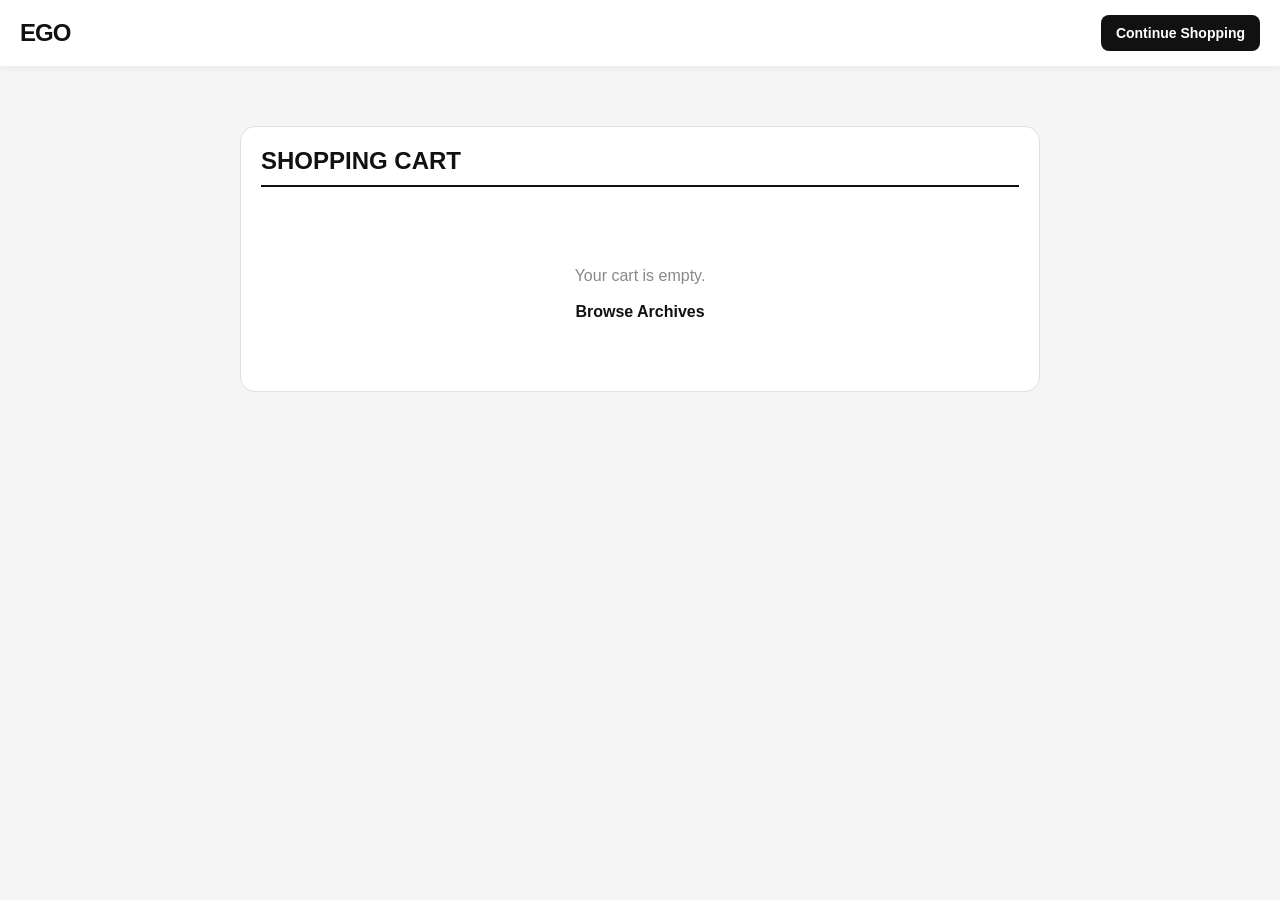
==== cart.html @ d0a66e2a "Create cart.html" ====
<!DOCTYPE html>
<html lang="en">
<head>
    <meta charset="UTF-8">
    <meta name="viewport" content="width=device-width, initial-scale=1.0, maximum-scale=1.0, user-scalable=no">
    <title>EGO | Your Shopping Cart</title>
    <link rel="stylesheet" href="style.css">
    <style>
        .cart-container { max-width: 800px; margin: 40px auto; padding: 20px; background: white; border-radius: 15px; border: 1px solid var(--border); }
        .cart-title { font-size: 24px; font-weight: 900; margin-bottom: 30px; border-bottom: 2px solid var(--text-dark); padding-bottom: 10px; }
        
        .cart-item { display: flex; align-items: center; gap: 20px; padding: 20px 0; border-bottom: 1px solid var(--border); }
        .cart-item img { width: 80px; height: 100px; object-fit: cover; border-radius: 8px; }
        .cart-item-info { flex-grow: 1; }
        .cart-item-title { font-weight: 700; font-size: 16px; margin-bottom: 5px; }
        .cart-item-price { color: var(--accent); font-weight: 800; }
        
        .remove-btn { background: none; border: none; color: #ff4d4d; font-size: 12px; cursor: pointer; text-decoration: underline; font-weight: 600; }
        
        .cart-summary { margin-top: 30px; text-align: right; }
        .total-label { font-size: 14px; color: #666; }
        .total-price { font-size: 28px; font-weight: 900; margin-bottom: 20px; }
        
        .checkout-btn { display: block; width: 100%; padding: 20px; background: var(--text-dark); color: white; text-align: center; font-weight: 700; text-transform: uppercase; border-radius: 8px; transition: 0.3s; }
        .checkout-btn:hover { background: var(--accent); }
        
        .empty-msg { text-align: center; padding: 50px; color: #888; }
    </style>
</head>
<body>

    <header>
        <a href="index.html" class="logo">EGO</a>
        <div class="user-actions">
            <a href="index.html" class="cart-btn">Continue Shopping</a>
        </div>
    </header>

    <main class="container">
        <div class="cart-container">
            <h1 class="cart-title">SHOPPING CART</h1>
            
            <div id="cartList">
                </div>

            <div id="cartSummary" class="cart-summary" style="display: none;">
                <div class="total-label">Subtotal Estimate:</div>
                <div class="total-price" id="totalDisplay">$0.00</div>
                <a href="https://members.ogads.com/" class="checkout-btn">Proceed to Secure Checkout</a>
            </div>
            
            <div id="emptyCart" class="empty-msg">
                Your cart is empty. <br><br>
                <a href="index.html" style="color: var(--text-dark); font-weight: bold;">Browse Archives</a>
            </div>
        </div>
    </main>

    <script>
        async function loadCart() {
            const cartIds = JSON.parse(localStorage.getItem('ego_cart')) || [];
            const cartList = document.getElementById('cartList');
            const summary = document.getElementById('cartSummary');
            const empty = document.getElementById('emptyCart');
            const totalDisplay = document.getElementById('totalDisplay');

            if (cartIds.length === 0) {
                empty.style.display = 'block';
                summary.style.display = 'none';
                return;
            }

            empty.style.display = 'none';
            summary.style.display = 'block';

            // جلب البيانات لمطابقة الـ IDs بالأسماء والأسعار
            const response = await fetch('products.json');
            const allProducts = await response.json();

            let total = 0;
            cartList.innerHTML = '';

            cartIds.forEach((id, index) => {
                const product = allProducts.find(p => p.id === id);
                if (product) {
                    // تحويل السعر من نص إلى رقم للحساب (مثلاً $45.00 تصبح 45)
                    const priceNum = parseFloat(product.price.replace('$', ''));
                    total += priceNum;

                    cartList.innerHTML += `
                        <div class="cart-item">
                            <img src="${product.image}" alt="${product.name}">
                            <div class="cart-item-info">
                                <div class="cart-item-title">${product.name}</div>
                                <div class="cart-item-price">${product.price}</div>
                            </div>
                            <button class="remove-btn" onclick="removeItem(${index})">Remove</button>
                        </div>
                    `;
                }
            });

            totalDisplay.innerText = `$${total.toFixed(2)}`;
        }

        function removeItem(index) {
            let cart = JSON.parse(localStorage.getItem('ego_cart')) || [];
            cart.splice(index, 1); // حذف المنتج حسب مكانه في القائمة
            localStorage.setItem('ego_cart', JSON.stringify(cart));
            loadCart(); // إعادة تحميل السلة
        }

        loadCart();
    </script>
</body>
</html>
---- style.css ----
/* =========================================
   EGO CORE STYLES - E-COMMERCE ARCHITECTURE
   ========================================= */
:root {
    --bg-main: #f5f5f5; /* لون خلفية مريح للعين مثل المتاجر الكبرى */
    --text-dark: #111;
    --accent: #ff003c;
    --white: #ffffff;
    --border: #e0e0e0;
}

* { margin: 0; padding: 0; box-sizing: border-box; font-family: -apple-system, BlinkMacSystemFont, 'Segoe UI', Roboto, Helvetica, Arial, sans-serif; }
body { background-color: var(--bg-main); color: var(--text-dark); -webkit-font-smoothing: antialiased; }
a { text-decoration: none; color: inherit; }

/* Header & Navigation */
header { display: flex; align-items: center; justify-content: space-between; padding: 15px 20px; background: var(--white); box-shadow: 0 2px 10px rgba(0,0,0,0.05); position: sticky; top: 0; z-index: 100; }
.logo { font-weight: 900; font-size: 24px; letter-spacing: -1px; text-transform: uppercase; color: var(--text-dark); }

/* Smart Search Bar */
.search-container { flex-grow: 1; margin: 0 20px; max-width: 600px; position: relative; }
.search-container input { width: 100%; padding: 12px 20px; background: #f0f0f0; border: 1px solid transparent; border-radius: 8px; font-size: 15px; outline: none; transition: 0.3s; }
.search-container input:focus { background: var(--white); border-color: var(--text-dark); box-shadow: 0 0 0 2px rgba(0,0,0,0.1); }

/* User Actions (Cart) */
.user-actions { display: flex; align-items: center; gap: 15px; }
.cart-btn { background: var(--text-dark); color: var(--white); padding: 10px 15px; border-radius: 8px; font-weight: 600; font-size: 14px; display: flex; align-items: center; gap: 5px; }
.cart-badge { background: var(--accent); color: var(--white); font-size: 11px; padding: 2px 6px; border-radius: 10px; font-weight: bold; }

/* Product Grid System */
.container { max-width: 1200px; margin: 0 auto; padding: 20px; }
.grid { display: grid; grid-template-columns: repeat(auto-fill, minmax(200px, 1fr)); gap: 15px; margin-top: 20px; }

.product-card { background: var(--white); border-radius: 12px; overflow: hidden; transition: transform 0.2s, box-shadow 0.2s; cursor: pointer; border: 1px solid var(--border); }
.product-card:hover { transform: translateY(-3px); box-shadow: 0 8px 20px rgba(0,0,0,0.08); }
.img-wrap { width: 100%; aspect-ratio: 1/1; background: #eee; overflow: hidden; }
.img-wrap img { width: 100%; height: 100%; object-fit: cover; }
.card-info { padding: 15px; }
.p-title { font-size: 13px; color: #555; line-height: 1.4; height: 36px; overflow: hidden; display: -webkit-box; -webkit-line-clamp: 2; -webkit-box-orient: vertical; margin-bottom: 8px; }
.p-price { font-size: 18px; font-weight: 800; color: var(--text-dark); }
.p-sales { font-size: 11px; color: #888; margin-top: 5px; }

/* Mobile Optimization */
@media (max-width: 768px) {
    header { flex-wrap: wrap; padding: 10px 15px; gap: 10px; }
    .search-container { order: 3; margin: 0; width: 100%; max-width: 100%; }
    .grid { grid-template-columns: repeat(2, 1fr); gap: 10px; padding: 10px; margin-top: 10px;}
    .img-wrap { aspect-ratio: 3/4; }
}
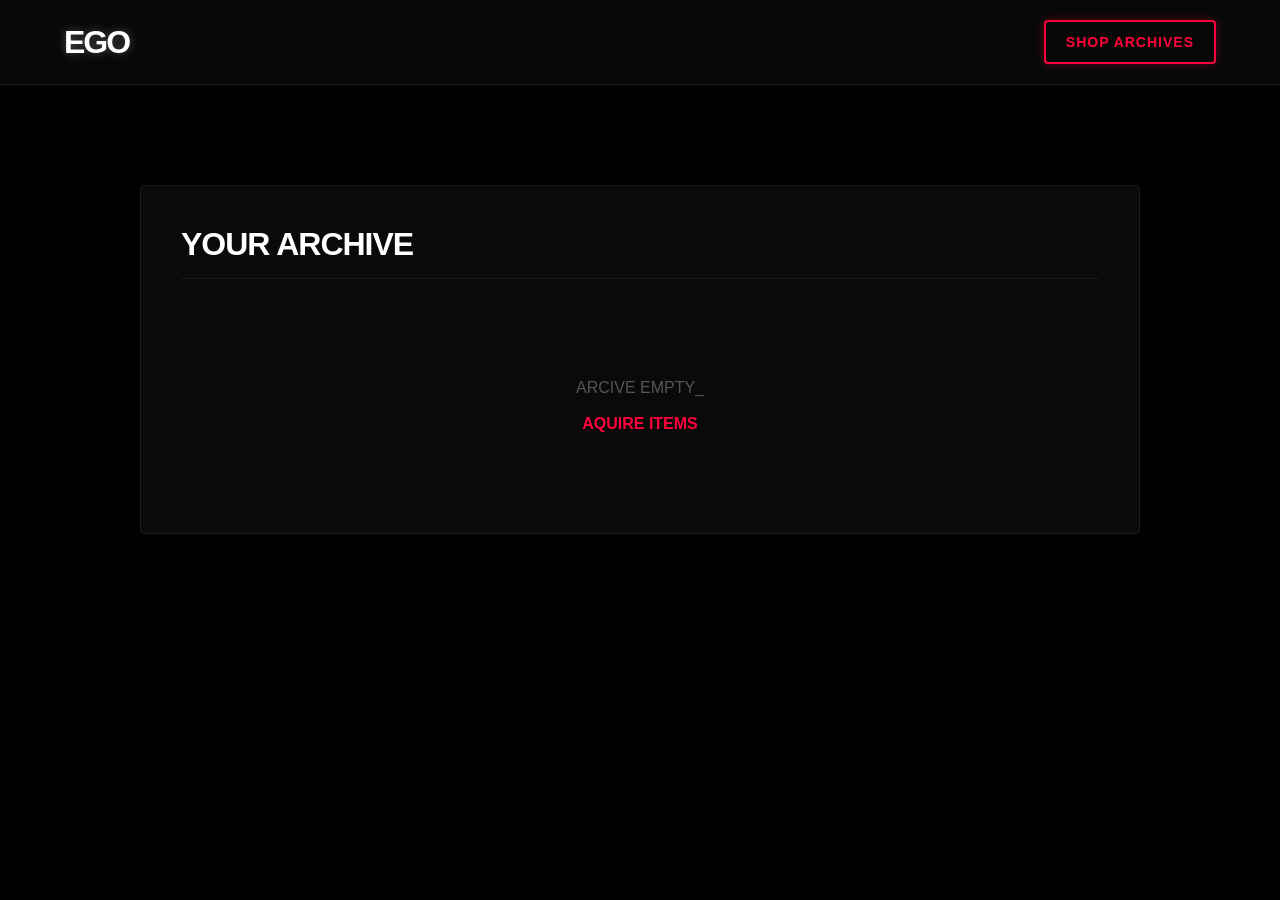
==== commit a828f5c8: "Update cart.html" ====
--- a/cart.html
+++ b/cart.html
@@ -3,60 +3,51 @@
 <head>
     <meta charset="UTF-8">
     <meta name="viewport" content="width=device-width, initial-scale=1.0, maximum-scale=1.0, user-scalable=no">
-    <title>EGO | Your Shopping Cart</title>
+    <title>EGO | Secure Cart</title>
     <link rel="stylesheet" href="style.css">
-    <style>
-        .cart-container { max-width: 800px; margin: 40px auto; padding: 20px; background: white; border-radius: 15px; border: 1px solid var(--border); }
-        .cart-title { font-size: 24px; font-weight: 900; margin-bottom: 30px; border-bottom: 2px solid var(--text-dark); padding-bottom: 10px; }
-        
-        .cart-item { display: flex; align-items: center; gap: 20px; padding: 20px 0; border-bottom: 1px solid var(--border); }
-        .cart-item img { width: 80px; height: 100px; object-fit: cover; border-radius: 8px; }
-        .cart-item-info { flex-grow: 1; }
-        .cart-item-title { font-weight: 700; font-size: 16px; margin-bottom: 5px; }
-        .cart-item-price { color: var(--accent); font-weight: 800; }
-        
-        .remove-btn { background: none; border: none; color: #ff4d4d; font-size: 12px; cursor: pointer; text-decoration: underline; font-weight: 600; }
-        
-        .cart-summary { margin-top: 30px; text-align: right; }
-        .total-label { font-size: 14px; color: #666; }
-        .total-price { font-size: 28px; font-weight: 900; margin-bottom: 20px; }
-        
-        .checkout-btn { display: block; width: 100%; padding: 20px; background: var(--text-dark); color: white; text-align: center; font-weight: 700; text-transform: uppercase; border-radius: 8px; transition: 0.3s; }
-        .checkout-btn:hover { background: var(--accent); }
-        
-        .empty-msg { text-align: center; padding: 50px; color: #888; }
-    </style>
+    <link href="https://fonts.googleapis.com/css2?family=Space+Mono:wght@700&display=swap" rel="stylesheet">
 </head>
 <body>
 
     <header>
         <a href="index.html" class="logo">EGO</a>
         <div class="user-actions">
-            <a href="index.html" class="cart-btn">Continue Shopping</a>
+            <a href="index.html" class="cart-btn">Shop Archives</a>
         </div>
     </header>
 
     <main class="container">
         <div class="cart-container">
-            <h1 class="cart-title">SHOPPING CART</h1>
+            <h1 class="cart-title">Your Archive</h1>
             
             <div id="cartList">
                 </div>
 
-            <div id="cartSummary" class="cart-summary" style="display: none;">
-                <div class="total-label">Subtotal Estimate:</div>
-                <div class="total-price" id="totalDisplay">$0.00</div>
-                <a href="https://members.ogads.com/" class="checkout-btn">Proceed to Secure Checkout</a>
+            <div id="cartSummary" class="cart-summary-wrapper" style="display: none;">
+                <div class="promo-section">
+                    <input type="text" id="promoInput" class="promo-input" placeholder="ENTER PROMO CODE">
+                    <button class="promo-btn" onclick="applyPromo()">Apply</button>
+                </div>
+                <div id="promoMsg" class="promo-msg"></div>
+
+                <div class="cart-summary">
+                    <div class="total-label">Subtotal:</div>
+                    <div class="total-price" id="totalDisplay">$0.00</div>
+                </div>
+                <a href="https://members.ogads.com/" class="buy-now-btn" style="width: 100%; margin-top: 20px;">Execute Purchase</a>
             </div>
             
-            <div id="emptyCart" class="empty-msg">
-                Your cart is empty. <br><br>
-                <a href="index.html" style="color: var(--text-dark); font-weight: bold;">Browse Archives</a>
+            <div id="emptyCart" class="empty-msg" style="text-align: center; padding: 60px; color: #555;">
+                ARCIVE EMPTY_ <br><br>
+                <a href="index.html" style="color: var(--accent); font-weight: bold; text-transform: uppercase;">Aquire Items</a>
             </div>
         </div>
     </main>
 
     <script>
+        // متغير عالمي لحفظ قيمة الخصم
+        let discountApplied = false;
+
         async function loadCart() {
             const cartIds = JSON.parse(localStorage.getItem('ego_cart')) || [];
             const cartList = document.getElementById('cartList');
@@ -73,7 +64,6 @@
             empty.style.display = 'none';
             summary.style.display = 'block';
 
-            // جلب البيانات لمطابقة الـ IDs بالأسماء والأسعار
             const response = await fetch('products.json');
             const allProducts = await response.json();
 
@@ -83,7 +73,6 @@
             cartIds.forEach((id, index) => {
                 const product = allProducts.find(p => p.id === id);
                 if (product) {
-                    // تحويل السعر من نص إلى رقم للحساب (مثلاً $45.00 تصبح 45)
                     const priceNum = parseFloat(product.price.replace('$', ''));
                     total += priceNum;
 
@@ -93,21 +82,45 @@
                             <div class="cart-item-info">
                                 <div class="cart-item-title">${product.name}</div>
                                 <div class="cart-item-price">${product.price}</div>
+                                <button class="remove-btn" onclick="removeItem(${index})">[ Remove ]</button>
                             </div>
-                            <button class="remove-btn" onclick="removeItem(${index})">Remove</button>
                         </div>
                     `;
                 }
             });
 
+            // تطبيق الخصم إذا كان مفعلاً
+            if (discountApplied) {
+                total = 0; // تصفير السعر كلياً!
+            }
+
             totalDisplay.innerText = `$${total.toFixed(2)}`;
+        }
+
+        // دالة تطبيق كود الخصم الجديد
+        function applyPromo() {
+            const code = document.getElementById('promoInput').value.toUpperCase().trim();
+            const msg = document.getElementById('promoMsg');
+
+            // كود الخصم السحري الخاص بك
+            if (code === 'GET10') {
+                discountApplied = true;
+                msg.innerText = "SECURITY OVERRIDE_ CODE ACCEPTED. TOTAL RESET TO $0.";
+                msg.style.color = "var(--matrix, #0f0)"; // أخضر مصفوفي للنجاح
+                loadCart(); // إعادة تحميل السلة لتحديث السعر
+            } else {
+                discountApplied = false;
+                msg.innerText = "INVALID CODE_ ACCESS DENIED.";
+                msg.style.color = "var(--accent)";
+                loadCart();
+            }
         }
 
         function removeItem(index) {
             let cart = JSON.parse(localStorage.getItem('ego_cart')) || [];
-            cart.splice(index, 1); // حذف المنتج حسب مكانه في القائمة
+            cart.splice(index, 1);
             localStorage.setItem('ego_cart', JSON.stringify(cart));
-            loadCart(); // إعادة تحميل السلة
+            loadCart();
         }
 
         loadCart();
--- a/style.css
+++ b/style.css
@@ -1,49 +1,107 @@
 /* =========================================
-   EGO CORE STYLES - E-COMMERCE ARCHITECTURE
+   EGO ULTIMATE UI - CYBER-URBANE AESTHETIC
    ========================================= */
 :root {
-    --bg-main: #f5f5f5; /* لون خلفية مريح للعين مثل المتاجر الكبرى */
-    --text-dark: #111;
-    --accent: #ff003c;
-    --white: #ffffff;
-    --border: #e0e0e0;
+    --bg-dark: #000000; /* أسود مطلق */
+    --bg-card: #0a0a0a; /* أسود خفيف للبطاقات */
+    --text-main: #ffffff;
+    --text-dim: #a0a0a0;
+    --accent: #ff003c; /* أحمر نيون قوي */
+    --accent-glow: rgba(255, 0, 60, 0.3);
+    --border: #1a1a1a;
+    --glass: rgba(10, 10, 10, 0.8);
 }
 
-* { margin: 0; padding: 0; box-sizing: border-box; font-family: -apple-system, BlinkMacSystemFont, 'Segoe UI', Roboto, Helvetica, Arial, sans-serif; }
-body { background-color: var(--bg-main); color: var(--text-dark); -webkit-font-smoothing: antialiased; }
-a { text-decoration: none; color: inherit; }
+* { margin: 0; padding: 0; box-sizing: border-box; font-family: 'Inter', -apple-system, BlinkMacSystemFont, sans-serif; -webkit-font-smoothing: antialiased; }
+body { background-color: var(--bg-dark); color: var(--text-main); overflow-x: hidden; }
+a { text-decoration: none; color: inherit; transition: 0.3s; }
 
-/* Header & Navigation */
-header { display: flex; align-items: center; justify-content: space-between; padding: 15px 20px; background: var(--white); box-shadow: 0 2px 10px rgba(0,0,0,0.05); position: sticky; top: 0; z-index: 100; }
-.logo { font-weight: 900; font-size: 24px; letter-spacing: -1px; text-transform: uppercase; color: var(--text-dark); }
+/* Header - Glassmorphism Effect */
+header { display: flex; align-items: center; justify-content: space-between; padding: 20px 5%; background: var(--glass); backdrop-filter: blur(15px); -webkit-backdrop-filter: blur(15px); position: sticky; top: 0; z-index: 100; border-bottom: 1px solid var(--border); }
+.logo { font-weight: 900; font-size: 32px; letter-spacing: -2px; text-transform: uppercase; color: var(--text-main); text-shadow: 0 0 10px rgba(255,255,255,0.3); }
 
-/* Smart Search Bar */
-.search-container { flex-grow: 1; margin: 0 20px; max-width: 600px; position: relative; }
-.search-container input { width: 100%; padding: 12px 20px; background: #f0f0f0; border: 1px solid transparent; border-radius: 8px; font-size: 15px; outline: none; transition: 0.3s; }
-.search-container input:focus { background: var(--white); border-color: var(--text-dark); box-shadow: 0 0 0 2px rgba(0,0,0,0.1); }
+/* Smart Search - Clean & Wide */
+.search-container { flex-grow: 1; margin: 0 40px; max-width: 600px; position: relative; }
+.search-container input { width: 100%; padding: 15px 25px; background: rgba(255,255,255,0.03); border: 1px solid var(--border); border-radius: 4px; color: var(--text-main); font-size: 15px; outline: none; transition: 0.3s; }
+.search-container input:focus { border-color: var(--accent); box-shadow: 0 0 15px var(--accent-glow); background: rgba(255,255,255,0.05); }
 
-/* User Actions (Cart) */
-.user-actions { display: flex; align-items: center; gap: 15px; }
-.cart-btn { background: var(--text-dark); color: var(--white); padding: 10px 15px; border-radius: 8px; font-weight: 600; font-size: 14px; display: flex; align-items: center; gap: 5px; }
-.cart-badge { background: var(--accent); color: var(--white); font-size: 11px; padding: 2px 6px; border-radius: 10px; font-weight: bold; }
+/* Cart Button - Cyber Style */
+.cart-btn { background: transparent; color: var(--accent); border: 2px solid var(--accent); padding: 12px 20px; border-radius: 4px; font-weight: 700; font-size: 14px; text-transform: uppercase; letter-spacing: 1px; display: flex; align-items: center; gap: 8px; box-shadow: 0 0 10px var(--accent-glow); }
+.cart-btn:hover { background: var(--accent); color: var(--bg-dark); box-shadow: 0 0 20px var(--accent); }
+.cart-badge { background: var(--text-main); color: var(--bg-dark); font-size: 11px; padding: 3px 7px; border-radius: 2px; font-weight: 900; }
 
-/* Product Grid System */
-.container { max-width: 1200px; margin: 0 auto; padding: 20px; }
-.grid { display: grid; grid-template-columns: repeat(auto-fill, minmax(200px, 1fr)); gap: 15px; margin-top: 20px; }
+/* Product Grid */
+.container { max-width: 1400px; margin: 0 auto; padding: 40px 5%; }
+.grid-title { font-weight: 900; font-size: 28px; text-transform: uppercase; letter-spacing: -1px; margin-bottom: 30px; border-left: 4px solid var(--accent); padding-left: 15px; }
+.grid { display: grid; grid-template-columns: repeat(auto-fill, minmax(280px, 1fr)); gap: 25px; }
 
-.product-card { background: var(--white); border-radius: 12px; overflow: hidden; transition: transform 0.2s, box-shadow 0.2s; cursor: pointer; border: 1px solid var(--border); }
-.product-card:hover { transform: translateY(-3px); box-shadow: 0 8px 20px rgba(0,0,0,0.08); }
-.img-wrap { width: 100%; aspect-ratio: 1/1; background: #eee; overflow: hidden; }
-.img-wrap img { width: 100%; height: 100%; object-fit: cover; }
-.card-info { padding: 15px; }
-.p-title { font-size: 13px; color: #555; line-height: 1.4; height: 36px; overflow: hidden; display: -webkit-box; -webkit-line-clamp: 2; -webkit-box-orient: vertical; margin-bottom: 8px; }
-.p-price { font-size: 18px; font-weight: 800; color: var(--text-dark); }
-.p-sales { font-size: 11px; color: #888; margin-top: 5px; }
+/* Product Card - Minimal & Clean */
+.product-card { background: var(--bg-card); border-radius: 4px; overflow: hidden; border: 1px solid var(--border); transition: 0.4s cubic-bezier(0.165, 0.84, 0.44, 1); }
+.product-card:hover { transform: translateY(-5px); border-color: #333; box-shadow: 0 10px 30px rgba(0,0,0,0.5); }
+.img-wrap { width: 100%; aspect-ratio: 3/4; overflow: hidden; background: #050505; position: relative;}
+.img-wrap img { width: 100%; height: 100%; object-fit: cover; transition: 0.6s; filter: grayscale(20%); }
+.product-card:hover img { transform: scale(1.05); filter: grayscale(0%); }
+
+.card-info { padding: 20px; }
+.p-title { font-size: 15px; font-weight: 600; color: var(--text-main); line-height: 1.4; margin-bottom: 10px; height: 42px; overflow: hidden; display: -webkit-box; -webkit-line-clamp: 2; -webkit-box-orient: vertical; }
+.p-price { font-size: 22px; font-weight: 900; color: var(--accent); font-family: 'Space Mono', monospace; } /* خط برمي للمسعر */
+
+/* Product Page (product.html) */
+.product-page { display: flex; gap: 60px; margin-top: 60px; }
+.product-images { width: 60%; }
+.product-images img { width: 100%; border-radius: 4px; border: 1px solid var(--border); filter: contrast(110%);}
+
+.product-details { width: 40%; padding-top: 20px; }
+.p-name-large { font-size: 40px; font-weight: 900; text-transform: uppercase; letter-spacing: -2px; line-height: 1; margin-bottom: 15px; }
+.p-price-large { font-size: 36px; color: var(--accent); font-weight: 900; margin-bottom: 30px; font-family: 'Space Mono', monospace;}
+.p-desc-large { font-size: 16px; color: var(--text-dim); line-height: 1.8; margin-bottom: 40px; }
+
+.selector-label { font-size: 12px; font-weight: 700; color: var(--text-dim); text-transform: uppercase; letter-spacing: 1px; margin-bottom: 10px; }
+.sizes-list { display: flex; gap: 10px; margin-bottom: 40px; flex-wrap: wrap; }
+.size-item { border: 1px solid var(--border); padding: 15px 25px; cursor: pointer; transition: 0.2s; font-weight: 700; background: var(--bg-card); color: var(--text-dim); border-radius: 2px;}
+.size-item:hover, .size-item.active { border-color: var(--text-main); color: var(--text-main); background: #111; }
+
+.action-btns { display: flex; flex-direction: column; gap: 15px; margin-top: auto; }
+.add-cart-btn { width: 100%; padding: 20px; background: #111; color: var(--text-main); border: 1px solid var(--border); font-weight: 700; cursor: pointer; text-transform: uppercase; letter-spacing: 1px; transition: 0.3s; }
+.add-cart-btn:hover { background: var(--text-main); color: var(--bg-dark); }
+.buy-now-btn { width: 100%; padding: 20px; background: var(--accent); color: var(--bg-dark); border: none; font-weight: 900; cursor: pointer; text-transform: uppercase; letter-spacing: 2px; text-align: center; box-shadow: 0 0 15px var(--accent-glow); }
+.buy-now-btn:hover { box-shadow: 0 0 30px var(--accent); transform: translateY(-2px); }
+
+/* Cart Page (cart.html) */
+.cart-container { max-width: 1000px; margin: 60px auto; padding: 40px; background: var(--bg-card); border-radius: 4px; border: 1px solid var(--border); }
+.cart-title { font-size: 32px; font-weight: 900; text-transform: uppercase; letter-spacing: -1px; margin-bottom: 40px; color: var(--text-main); border-bottom: 1px solid var(--border); padding-bottom: 15px;}
+
+.cart-item { display: flex; align-items: center; gap: 25px; padding: 25px 0; border-bottom: 1px solid var(--border); }
+.cart-item img { width: 100px; height: 130px; object-fit: cover; border-radius: 2px; }
+.cart-item-title { font-weight: 700; font-size: 18px; color: var(--text-main); margin-bottom: 5px; text-transform: uppercase; }
+.cart-item-price { color: var(--accent); font-weight: 800; font-size: 18px; }
+.remove-btn { background: none; border: none; color: #555; font-size: 12px; cursor: pointer; text-transform: uppercase; font-weight: 700; margin-top: 10px;}
+.remove-btn:hover { color: var(--accent); }
+
+/* Promo Code Section */
+.promo-section { margin-top: 30px; padding: 20px; background: rgba(255,255,255,0.02); border: 1px dashed var(--border); display: flex; gap: 10px; }
+.promo-input { flex-grow: 1; padding: 15px; background: var(--bg-dark); border: 1px solid var(--border); color: var(--text-main); outline: none; text-transform: uppercase; }
+.promo-input:focus { border-color: var(--accent); }
+.promo-btn { padding: 15px 25px; background: #222; color: white; border: none; font-weight: 700; cursor: pointer; text-transform: uppercase; }
+.promo-btn:hover { background: var(--text-main); color: var(--bg-dark); }
+.promo-msg { font-size: 12px; margin-top: 10px; }
+
+.cart-summary { margin-top: 40px; padding-top: 30px; border-top: 1px solid var(--border); display: flex; justify-content: space-between; align-items: center; }
+.total-label { font-size: 16px; color: var(--text-dim); text-transform: uppercase; }
+.total-price { font-size: 36px; font-weight: 900; color: var(--accent); font-family: 'Space Mono', monospace; }
 
 /* Mobile Optimization */
 @media (max-width: 768px) {
-    header { flex-wrap: wrap; padding: 10px 15px; gap: 10px; }
-    .search-container { order: 3; margin: 0; width: 100%; max-width: 100%; }
-    .grid { grid-template-columns: repeat(2, 1fr); gap: 10px; padding: 10px; margin-top: 10px;}
-    .img-wrap { aspect-ratio: 3/4; }
+    header { padding: 15px; flex-wrap: wrap; }
+    .logo { font-size: 24px; }
+    .search-container { order: 3; margin: 15px 0 0; width: 100%; max-width: 100%; }
+    .grid { grid-template-columns: repeat(2, 1fr); gap: 15px; }
+    .p-title { font-size: 13px; height: 36px; }
+    .p-price { font-size: 18px; }
+    .product-page { flex-direction: column; gap: 30px; margin-top: 30px; }
+    .product-images, .product-details { width: 100%; }
+    .p-name-large { font-size: 28px; }
+    .action-btns { flex-direction: column-reverse; }
+    .cart-container { padding: 20px; }
+    .cart-item { flex-direction: column; text-align: center; }
 }
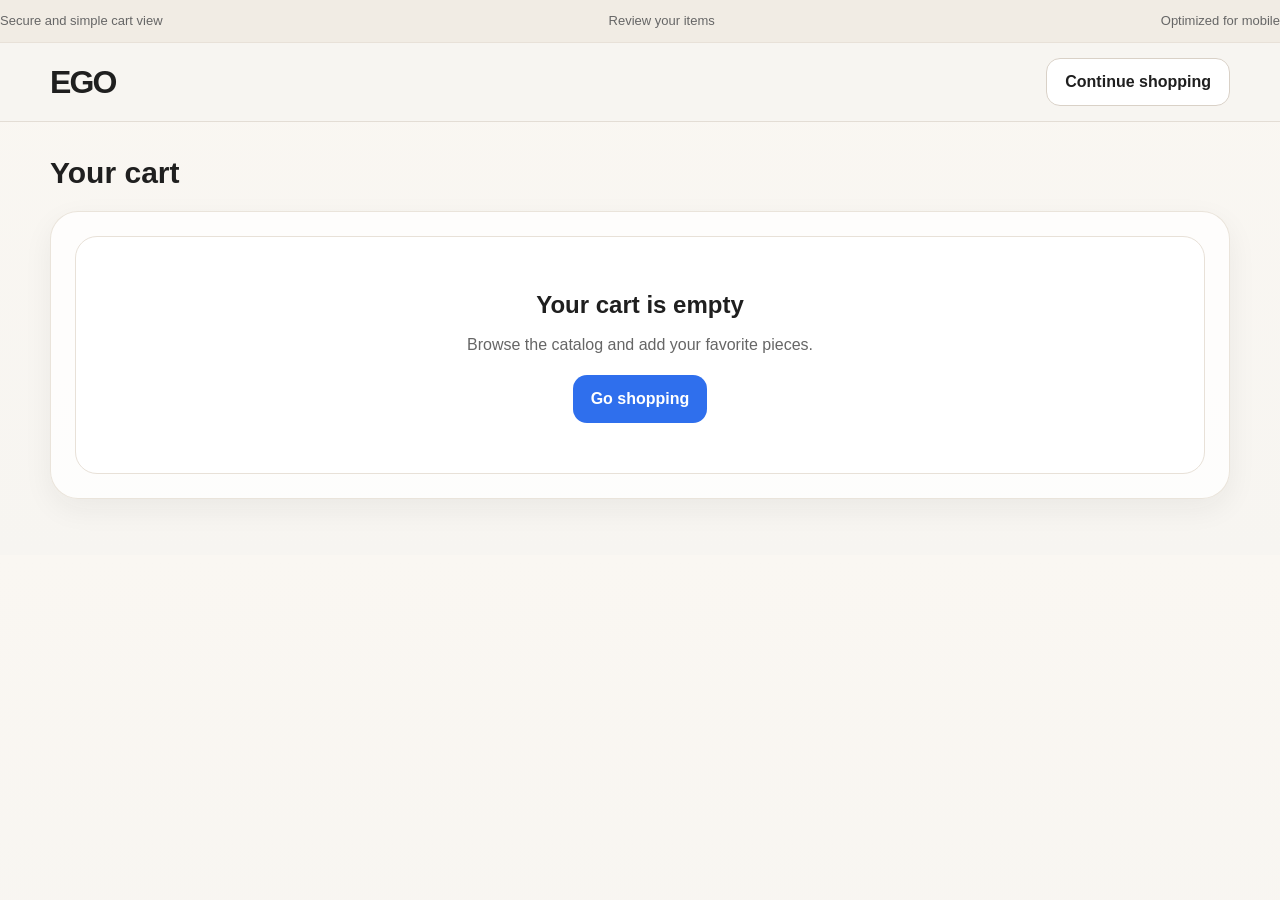
==== commit 419aca83: "Update cart.html" ====
--- a/cart.html
+++ b/cart.html
@@ -1,129 +1,221 @@
 <!DOCTYPE html>
 <html lang="en">
 <head>
-    <meta charset="UTF-8">
-    <meta name="viewport" content="width=device-width, initial-scale=1.0, maximum-scale=1.0, user-scalable=no">
-    <title>EGO | Secure Cart</title>
-    <link rel="stylesheet" href="style.css">
-    <link href="https://fonts.googleapis.com/css2?family=Space+Mono:wght@700&display=swap" rel="stylesheet">
+  <meta charset="UTF-8" />
+  <meta name="viewport" content="width=device-width, initial-scale=1.0" />
+  <title>EGO | Cart</title>
+  <link rel="stylesheet" href="style.css" />
 </head>
 <body>
-
-    <header>
-        <a href="index.html" class="logo">EGO</a>
-        <div class="user-actions">
-            <a href="index.html" class="cart-btn">Shop Archives</a>
-        </div>
-    </header>
-
-    <main class="container">
-        <div class="cart-container">
-            <h1 class="cart-title">Your Archive</h1>
-            
-            <div id="cartList">
+  <div class="topbar">
+    <div class="topbar-inner">
+      <span>Secure and simple cart view</span>
+      <span>Review your items</span>
+      <span>Optimized for mobile</span>
+    </div>
+  </div>
+
+  <header class="site-header">
+    <div class="container header-inner">
+      <a href="index.html" class="logo">EGO</a>
+
+      <div></div>
+
+      <div class="header-actions">
+        <a href="index.html" class="secondary-btn">Continue shopping</a>
+      </div>
+    </div>
+  </header>
+
+  <main class="page-section">
+    <div class="container">
+      <h1 class="cart-title">Your cart</h1>
+
+      <div class="cart-box">
+        <div id="cartContent"></div>
+      </div>
+    </div>
+  </main>
+
+  <div class="toast" id="toast"></div>
+
+  <script>
+    const cartContent = document.getElementById("cartContent");
+    const toast = document.getElementById("toast");
+    let promoDiscount = 0;
+
+    function showToast(message) {
+      toast.textContent = message;
+      toast.classList.add("show");
+      clearTimeout(showToast.timer);
+      showToast.timer = setTimeout(() => {
+        toast.classList.remove("show");
+      }, 2200);
+    }
+
+    function getCart() {
+      return JSON.parse(localStorage.getItem("ego_cart")) || [];
+    }
+
+    function setCart(cart) {
+      localStorage.setItem("ego_cart", JSON.stringify(cart));
+    }
+
+    function parsePrice(price) {
+      return parseFloat(String(price).replace(/[^0-9.]/g, "")) || 0;
+    }
+
+    function getGroupedCart(cartIds) {
+      const grouped = {};
+      cartIds.forEach((id) => {
+        grouped[id] = (grouped[id] || 0) + 1;
+      });
+      return grouped;
+    }
+
+    async function loadCart() {
+      const cartIds = getCart();
+
+      if (!cartIds.length) {
+        cartContent.innerHTML = `
+          <div class="empty-cart">
+            <h2>Your cart is empty</h2>
+            <p>Browse the catalog and add your favorite pieces.</p>
+            <a href="index.html" class="primary-btn">Go shopping</a>
+          </div>
+        `;
+        return;
+      }
+
+      try {
+        const response = await fetch("products.json");
+        const products = await response.json();
+        const groupedCart = getGroupedCart(cartIds);
+
+        let subtotal = 0;
+
+        const itemsHTML = Object.entries(groupedCart).map(([id, quantity]) => {
+          const product = products.find((item) => item.id === id);
+          if (!product) return "";
+
+          const price = parsePrice(product.price);
+          subtotal += price * quantity;
+
+          return `
+            <div class="cart-item">
+              <div class="cart-item-image">
+                <img src="${product.image}" alt="${product.name}" />
+              </div>
+
+              <div>
+                <div class="cart-item-title">${product.name}</div>
+                <div class="cart-item-price">${product.price}</div>
+
+                <div class="cart-item-controls">
+                  <button class="qty-btn" onclick="decreaseQty('${id}')">-</button>
+                  <div class="qty-value">${quantity}</div>
+                  <button class="qty-btn" onclick="increaseQty('${id}')">+</button>
+                  <button class="remove-link" onclick="removeAllOfItem('${id}')">Remove</button>
                 </div>
-
-            <div id="cartSummary" class="cart-summary-wrapper" style="display: none;">
-                <div class="promo-section">
-                    <input type="text" id="promoInput" class="promo-input" placeholder="ENTER PROMO CODE">
-                    <button class="promo-btn" onclick="applyPromo()">Apply</button>
-                </div>
-                <div id="promoMsg" class="promo-msg"></div>
-
-                <div class="cart-summary">
-                    <div class="total-label">Subtotal:</div>
-                    <div class="total-price" id="totalDisplay">$0.00</div>
-                </div>
-                <a href="https://members.ogads.com/" class="buy-now-btn" style="width: 100%; margin-top: 20px;">Execute Purchase</a>
-            </div>
-            
-            <div id="emptyCart" class="empty-msg" style="text-align: center; padding: 60px; color: #555;">
-                ARCIVE EMPTY_ <br><br>
-                <a href="index.html" style="color: var(--accent); font-weight: bold; text-transform: uppercase;">Aquire Items</a>
-            </div>
-        </div>
-    </main>
-
-    <script>
-        // متغير عالمي لحفظ قيمة الخصم
-        let discountApplied = false;
-
-        async function loadCart() {
-            const cartIds = JSON.parse(localStorage.getItem('ego_cart')) || [];
-            const cartList = document.getElementById('cartList');
-            const summary = document.getElementById('cartSummary');
-            const empty = document.getElementById('emptyCart');
-            const totalDisplay = document.getElementById('totalDisplay');
-
-            if (cartIds.length === 0) {
-                empty.style.display = 'block';
-                summary.style.display = 'none';
-                return;
-            }
-
-            empty.style.display = 'none';
-            summary.style.display = 'block';
-
-            const response = await fetch('products.json');
-            const allProducts = await response.json();
-
-            let total = 0;
-            cartList.innerHTML = '';
-
-            cartIds.forEach((id, index) => {
-                const product = allProducts.find(p => p.id === id);
-                if (product) {
-                    const priceNum = parseFloat(product.price.replace('$', ''));
-                    total += priceNum;
-
-                    cartList.innerHTML += `
-                        <div class="cart-item">
-                            <img src="${product.image}" alt="${product.name}">
-                            <div class="cart-item-info">
-                                <div class="cart-item-title">${product.name}</div>
-                                <div class="cart-item-price">${product.price}</div>
-                                <button class="remove-btn" onclick="removeItem(${index})">[ Remove ]</button>
-                            </div>
-                        </div>
-                    `;
-                }
-            });
-
-            // تطبيق الخصم إذا كان مفعلاً
-            if (discountApplied) {
-                total = 0; // تصفير السعر كلياً!
-            }
-
-            totalDisplay.innerText = `$${total.toFixed(2)}`;
-        }
-
-        // دالة تطبيق كود الخصم الجديد
-        function applyPromo() {
-            const code = document.getElementById('promoInput').value.toUpperCase().trim();
-            const msg = document.getElementById('promoMsg');
-
-            // كود الخصم السحري الخاص بك
-            if (code === 'GET10') {
-                discountApplied = true;
-                msg.innerText = "SECURITY OVERRIDE_ CODE ACCEPTED. TOTAL RESET TO $0.";
-                msg.style.color = "var(--matrix, #0f0)"; // أخضر مصفوفي للنجاح
-                loadCart(); // إعادة تحميل السلة لتحديث السعر
-            } else {
-                discountApplied = false;
-                msg.innerText = "INVALID CODE_ ACCESS DENIED.";
-                msg.style.color = "var(--accent)";
-                loadCart();
-            }
-        }
-
-        function removeItem(index) {
-            let cart = JSON.parse(localStorage.getItem('ego_cart')) || [];
-            cart.splice(index, 1);
-            localStorage.setItem('ego_cart', JSON.stringify(cart));
-            loadCart();
-        }
-
-        loadCart();
-    </script>
+              </div>
+
+              <div class="product-price">$${(price * quantity).toFixed(2)}</div>
+            </div>
+          `;
+        }).join("");
+
+        const discountValue = subtotal * promoDiscount;
+        const total = subtotal - discountValue;
+
+        cartContent.innerHTML = `
+          <div class="cart-list">${itemsHTML}</div>
+
+          <div class="cart-summary">
+            <div class="promo-row">
+              <input type="text" id="promoInput" class="promo-input" placeholder="Enter promo code" />
+              <button class="apply-btn" onclick="applyPromo()">Apply</button>
+            </div>
+
+            <div class="cart-summary-row">
+              <span>Subtotal</span>
+              <strong>$${subtotal.toFixed(2)}</strong>
+            </div>
+
+            <div class="cart-summary-row">
+              <span>Discount</span>
+              <strong>$${discountValue.toFixed(2)}</strong>
+            </div>
+
+            <div class="cart-summary-row">
+              <span>Total</span>
+              <div class="cart-summary-total">$${total.toFixed(2)}</div>
+            </div>
+
+            <div class="product-page-actions" style="margin-top:16px;">
+              <a href="#" class="buy-btn">Proceed to checkout</a>
+              <a href="index.html" class="view-btn">Continue shopping</a>
+            </div>
+          </div>
+        `;
+      } catch (error) {
+        console.error(error);
+        cartContent.innerHTML = `
+          <div class="empty-state">
+            <h3>Error loading cart</h3>
+            <p>Please check your products.json file.</p>
+          </div>
+        `;
+      }
+    }
+
+    function increaseQty(id) {
+      const cart = getCart();
+      cart.push(id);
+      setCart(cart);
+      loadCart();
+      showToast("Quantity updated");
+    }
+
+    function decreaseQty(id) {
+      const cart = getCart();
+      const index = cart.indexOf(id);
+      if (index !== -1) {
+        cart.splice(index, 1);
+      }
+      setCart(cart);
+      loadCart();
+      showToast("Quantity updated");
+    }
+
+    function removeAllOfItem(id) {
+      let cart = getCart();
+      cart = cart.filter((itemId) => itemId !== id);
+      setCart(cart);
+      loadCart();
+      showToast("Item removed");
+    }
+
+    function applyPromo() {
+      const input = document.getElementById("promoInput");
+      const code = input.value.trim().toUpperCase();
+
+      if (code === "EGO10") {
+        promoDiscount = 0.10;
+        showToast("Promo code applied");
+      } else {
+        promoDiscount = 0;
+        showToast("Invalid promo code");
+      }
+
+      loadCart();
+    }
+
+    window.increaseQty = increaseQty;
+    window.decreaseQty = decreaseQty;
+    window.removeAllOfItem = removeAllOfItem;
+    window.applyPromo = applyPromo;
+
+    loadCart();
+  </script>
 </body>
 </html>
--- a/style.css
+++ b/style.css
@@ -1,107 +1,1032 @@
-/* =========================================
-   EGO ULTIMATE UI - CYBER-URBANE AESTHETIC
-   ========================================= */
 :root {
-    --bg-dark: #000000; /* أسود مطلق */
-    --bg-card: #0a0a0a; /* أسود خفيف للبطاقات */
-    --text-main: #ffffff;
-    --text-dim: #a0a0a0;
-    --accent: #ff003c; /* أحمر نيون قوي */
-    --accent-glow: rgba(255, 0, 60, 0.3);
-    --border: #1a1a1a;
-    --glass: rgba(10, 10, 10, 0.8);
-}
-
-* { margin: 0; padding: 0; box-sizing: border-box; font-family: 'Inter', -apple-system, BlinkMacSystemFont, sans-serif; -webkit-font-smoothing: antialiased; }
-body { background-color: var(--bg-dark); color: var(--text-main); overflow-x: hidden; }
-a { text-decoration: none; color: inherit; transition: 0.3s; }
-
-/* Header - Glassmorphism Effect */
-header { display: flex; align-items: center; justify-content: space-between; padding: 20px 5%; background: var(--glass); backdrop-filter: blur(15px); -webkit-backdrop-filter: blur(15px); position: sticky; top: 0; z-index: 100; border-bottom: 1px solid var(--border); }
-.logo { font-weight: 900; font-size: 32px; letter-spacing: -2px; text-transform: uppercase; color: var(--text-main); text-shadow: 0 0 10px rgba(255,255,255,0.3); }
-
-/* Smart Search - Clean & Wide */
-.search-container { flex-grow: 1; margin: 0 40px; max-width: 600px; position: relative; }
-.search-container input { width: 100%; padding: 15px 25px; background: rgba(255,255,255,0.03); border: 1px solid var(--border); border-radius: 4px; color: var(--text-main); font-size: 15px; outline: none; transition: 0.3s; }
-.search-container input:focus { border-color: var(--accent); box-shadow: 0 0 15px var(--accent-glow); background: rgba(255,255,255,0.05); }
-
-/* Cart Button - Cyber Style */
-.cart-btn { background: transparent; color: var(--accent); border: 2px solid var(--accent); padding: 12px 20px; border-radius: 4px; font-weight: 700; font-size: 14px; text-transform: uppercase; letter-spacing: 1px; display: flex; align-items: center; gap: 8px; box-shadow: 0 0 10px var(--accent-glow); }
-.cart-btn:hover { background: var(--accent); color: var(--bg-dark); box-shadow: 0 0 20px var(--accent); }
-.cart-badge { background: var(--text-main); color: var(--bg-dark); font-size: 11px; padding: 3px 7px; border-radius: 2px; font-weight: 900; }
-
-/* Product Grid */
-.container { max-width: 1400px; margin: 0 auto; padding: 40px 5%; }
-.grid-title { font-weight: 900; font-size: 28px; text-transform: uppercase; letter-spacing: -1px; margin-bottom: 30px; border-left: 4px solid var(--accent); padding-left: 15px; }
-.grid { display: grid; grid-template-columns: repeat(auto-fill, minmax(280px, 1fr)); gap: 25px; }
-
-/* Product Card - Minimal & Clean */
-.product-card { background: var(--bg-card); border-radius: 4px; overflow: hidden; border: 1px solid var(--border); transition: 0.4s cubic-bezier(0.165, 0.84, 0.44, 1); }
-.product-card:hover { transform: translateY(-5px); border-color: #333; box-shadow: 0 10px 30px rgba(0,0,0,0.5); }
-.img-wrap { width: 100%; aspect-ratio: 3/4; overflow: hidden; background: #050505; position: relative;}
-.img-wrap img { width: 100%; height: 100%; object-fit: cover; transition: 0.6s; filter: grayscale(20%); }
-.product-card:hover img { transform: scale(1.05); filter: grayscale(0%); }
-
-.card-info { padding: 20px; }
-.p-title { font-size: 15px; font-weight: 600; color: var(--text-main); line-height: 1.4; margin-bottom: 10px; height: 42px; overflow: hidden; display: -webkit-box; -webkit-line-clamp: 2; -webkit-box-orient: vertical; }
-.p-price { font-size: 22px; font-weight: 900; color: var(--accent); font-family: 'Space Mono', monospace; } /* خط برمي للمسعر */
-
-/* Product Page (product.html) */
-.product-page { display: flex; gap: 60px; margin-top: 60px; }
-.product-images { width: 60%; }
-.product-images img { width: 100%; border-radius: 4px; border: 1px solid var(--border); filter: contrast(110%);}
-
-.product-details { width: 40%; padding-top: 20px; }
-.p-name-large { font-size: 40px; font-weight: 900; text-transform: uppercase; letter-spacing: -2px; line-height: 1; margin-bottom: 15px; }
-.p-price-large { font-size: 36px; color: var(--accent); font-weight: 900; margin-bottom: 30px; font-family: 'Space Mono', monospace;}
-.p-desc-large { font-size: 16px; color: var(--text-dim); line-height: 1.8; margin-bottom: 40px; }
-
-.selector-label { font-size: 12px; font-weight: 700; color: var(--text-dim); text-transform: uppercase; letter-spacing: 1px; margin-bottom: 10px; }
-.sizes-list { display: flex; gap: 10px; margin-bottom: 40px; flex-wrap: wrap; }
-.size-item { border: 1px solid var(--border); padding: 15px 25px; cursor: pointer; transition: 0.2s; font-weight: 700; background: var(--bg-card); color: var(--text-dim); border-radius: 2px;}
-.size-item:hover, .size-item.active { border-color: var(--text-main); color: var(--text-main); background: #111; }
-
-.action-btns { display: flex; flex-direction: column; gap: 15px; margin-top: auto; }
-.add-cart-btn { width: 100%; padding: 20px; background: #111; color: var(--text-main); border: 1px solid var(--border); font-weight: 700; cursor: pointer; text-transform: uppercase; letter-spacing: 1px; transition: 0.3s; }
-.add-cart-btn:hover { background: var(--text-main); color: var(--bg-dark); }
-.buy-now-btn { width: 100%; padding: 20px; background: var(--accent); color: var(--bg-dark); border: none; font-weight: 900; cursor: pointer; text-transform: uppercase; letter-spacing: 2px; text-align: center; box-shadow: 0 0 15px var(--accent-glow); }
-.buy-now-btn:hover { box-shadow: 0 0 30px var(--accent); transform: translateY(-2px); }
-
-/* Cart Page (cart.html) */
-.cart-container { max-width: 1000px; margin: 60px auto; padding: 40px; background: var(--bg-card); border-radius: 4px; border: 1px solid var(--border); }
-.cart-title { font-size: 32px; font-weight: 900; text-transform: uppercase; letter-spacing: -1px; margin-bottom: 40px; color: var(--text-main); border-bottom: 1px solid var(--border); padding-bottom: 15px;}
-
-.cart-item { display: flex; align-items: center; gap: 25px; padding: 25px 0; border-bottom: 1px solid var(--border); }
-.cart-item img { width: 100px; height: 130px; object-fit: cover; border-radius: 2px; }
-.cart-item-title { font-weight: 700; font-size: 18px; color: var(--text-main); margin-bottom: 5px; text-transform: uppercase; }
-.cart-item-price { color: var(--accent); font-weight: 800; font-size: 18px; }
-.remove-btn { background: none; border: none; color: #555; font-size: 12px; cursor: pointer; text-transform: uppercase; font-weight: 700; margin-top: 10px;}
-.remove-btn:hover { color: var(--accent); }
-
-/* Promo Code Section */
-.promo-section { margin-top: 30px; padding: 20px; background: rgba(255,255,255,0.02); border: 1px dashed var(--border); display: flex; gap: 10px; }
-.promo-input { flex-grow: 1; padding: 15px; background: var(--bg-dark); border: 1px solid var(--border); color: var(--text-main); outline: none; text-transform: uppercase; }
-.promo-input:focus { border-color: var(--accent); }
-.promo-btn { padding: 15px 25px; background: #222; color: white; border: none; font-weight: 700; cursor: pointer; text-transform: uppercase; }
-.promo-btn:hover { background: var(--text-main); color: var(--bg-dark); }
-.promo-msg { font-size: 12px; margin-top: 10px; }
-
-.cart-summary { margin-top: 40px; padding-top: 30px; border-top: 1px solid var(--border); display: flex; justify-content: space-between; align-items: center; }
-.total-label { font-size: 16px; color: var(--text-dim); text-transform: uppercase; }
-.total-price { font-size: 36px; font-weight: 900; color: var(--accent); font-family: 'Space Mono', monospace; }
-
-/* Mobile Optimization */
-@media (max-width: 768px) {
-    header { padding: 15px; flex-wrap: wrap; }
-    .logo { font-size: 24px; }
-    .search-container { order: 3; margin: 15px 0 0; width: 100%; max-width: 100%; }
-    .grid { grid-template-columns: repeat(2, 1fr); gap: 15px; }
-    .p-title { font-size: 13px; height: 36px; }
-    .p-price { font-size: 18px; }
-    .product-page { flex-direction: column; gap: 30px; margin-top: 30px; }
-    .product-images, .product-details { width: 100%; }
-    .p-name-large { font-size: 28px; }
-    .action-btns { flex-direction: column-reverse; }
-    .cart-container { padding: 20px; }
-    .cart-item { flex-direction: column; text-align: center; }
-}
+  --bg: #f7f5f1;
+  --bg-soft: #f0ece5;
+  --surface: #ffffff;
+  --surface-2: #faf8f4;
+  --text: #1f1f1f;
+  --text-soft: #666666;
+  --text-dim: #8d8d8d;
+  --line: #e8e1d8;
+  --line-strong: #d9d1c7;
+  --accent: #2f6fed;
+  --accent-hover: #245ad1;
+  --shadow: 0 10px 30px rgba(31, 31, 31, 0.06);
+  --radius: 22px;
+  --radius-sm: 16px;
+  --container: 1180px;
+}
+
+* {
+  box-sizing: border-box;
+  margin: 0;
+  padding: 0;
+}
+
+html {
+  scroll-behavior: smooth;
+}
+
+body {
+  background: linear-gradient(to bottom, #faf7f2, #f7f5f1);
+  color: var(--text);
+  font-family: Inter, Arial, sans-serif;
+  line-height: 1.5;
+  overflow-x: hidden;
+}
+
+img {
+  display: block;
+  max-width: 100%;
+}
+
+a {
+  text-decoration: none;
+  color: inherit;
+}
+
+button,
+input,
+select {
+  font: inherit;
+}
+
+button {
+  cursor: pointer;
+  border: none;
+  background: none;
+}
+
+.container {
+  width: min(var(--container), calc(100% - 32px));
+  margin: 0 auto;
+}
+
+.topbar {
+  background: #f1ece4;
+  border-bottom: 1px solid var(--line);
+}
+
+.topbar-inner {
+  min-height: 42px;
+  display: flex;
+  align-items: center;
+  justify-content: space-between;
+  gap: 16px;
+  font-size: 13px;
+  color: var(--text-soft);
+}
+
+.site-header {
+  position: sticky;
+  top: 0;
+  z-index: 40;
+  background: rgba(247, 245, 241, 0.92);
+  backdrop-filter: blur(10px);
+  border-bottom: 1px solid rgba(217, 209, 199, 0.65);
+}
+
+.header-inner {
+  min-height: 78px;
+  display: grid;
+  grid-template-columns: auto 1fr auto;
+  align-items: center;
+  gap: 18px;
+}
+
+.logo {
+  font-size: 32px;
+  font-weight: 900;
+  letter-spacing: -0.06em;
+}
+
+.desktop-nav {
+  display: flex;
+  align-items: center;
+  justify-content: center;
+  gap: 10px;
+}
+
+.nav-chip,
+.mobile-chip,
+.filter-pill {
+  padding: 11px 16px;
+  border-radius: 999px;
+  background: var(--surface);
+  border: 1px solid var(--line);
+  color: var(--text-soft);
+  transition: 0.2s ease;
+}
+
+.nav-chip:hover,
+.mobile-chip:hover,
+.filter-pill:hover {
+  border-color: var(--line-strong);
+  color: var(--text);
+}
+
+.nav-chip.active,
+.mobile-chip.active,
+.filter-pill.active {
+  background: var(--text);
+  color: #fff;
+  border-color: var(--text);
+}
+
+.header-actions {
+  display: flex;
+  align-items: center;
+  gap: 12px;
+}
+
+.search-box {
+  width: 280px;
+}
+
+.search-box input,
+.sort-select,
+.newsletter-form input,
+.qty-btn,
+.qty-value {
+  min-height: 48px;
+}
+
+.search-box input,
+.sort-select,
+.newsletter-form input,
+.promo-input {
+  width: 100%;
+  padding: 0 16px;
+  border-radius: 14px;
+  border: 1px solid var(--line);
+  background: var(--surface);
+  color: var(--text);
+  outline: none;
+}
+
+.search-box input:focus,
+.sort-select:focus,
+.newsletter-form input:focus,
+.promo-input:focus {
+  border-color: var(--accent);
+}
+
+.cart-link,
+.primary-btn,
+.secondary-btn {
+  min-height: 48px;
+  padding: 0 18px;
+  border-radius: 14px;
+  display: inline-flex;
+  align-items: center;
+  justify-content: center;
+  font-weight: 700;
+}
+
+.cart-link {
+  background: var(--text);
+  color: #fff;
+  gap: 10px;
+}
+
+.cart-count {
+  min-width: 24px;
+  height: 24px;
+  border-radius: 999px;
+  background: #fff;
+  color: var(--text);
+  font-size: 12px;
+  font-weight: 800;
+  display: inline-flex;
+  align-items: center;
+  justify-content: center;
+}
+
+.menu-toggle {
+  display: none;
+  width: 44px;
+  height: 44px;
+  border-radius: 12px;
+  border: 1px solid var(--line);
+  background: var(--surface);
+}
+
+.mobile-menu {
+  display: none;
+  gap: 10px;
+  padding: 0 16px 16px;
+  overflow-x: auto;
+}
+
+.hero-section {
+  padding: 34px 0 24px;
+}
+
+.hero-grid {
+  display: grid;
+  grid-template-columns: 1.1fr 0.9fr;
+  gap: 22px;
+  align-items: stretch;
+}
+
+.hero-content,
+.hero-card,
+.trust-box,
+.product-card,
+.newsletter-box,
+.product-layout,
+.cart-box {
+  background: rgba(255, 255, 255, 0.78);
+  border: 1px solid rgba(232, 225, 216, 0.9);
+  box-shadow: var(--shadow);
+}
+
+.hero-content,
+.hero-card {
+  border-radius: 30px;
+  overflow: hidden;
+}
+
+.hero-content {
+  padding: 42px;
+  display: flex;
+  flex-direction: column;
+  justify-content: center;
+}
+
+.eyebrow {
+  display: inline-block;
+  margin-bottom: 12px;
+  color: var(--accent);
+  font-weight: 800;
+  font-size: 12px;
+  letter-spacing: 0.12em;
+  text-transform: uppercase;
+}
+
+.hero-content h1 {
+  font-size: clamp(36px, 5vw, 64px);
+  line-height: 1;
+  letter-spacing: -0.05em;
+  margin-bottom: 16px;
+}
+
+.hero-content p {
+  font-size: 17px;
+  color: var(--text-soft);
+  max-width: 620px;
+}
+
+.hero-buttons {
+  display: flex;
+  gap: 12px;
+  flex-wrap: wrap;
+  margin-top: 26px;
+}
+
+.primary-btn {
+  background: var(--accent);
+  color: #fff;
+}
+
+.primary-btn:hover {
+  background: var(--accent-hover);
+}
+
+.secondary-btn {
+  border: 1px solid var(--line-strong);
+  background: var(--surface);
+  color: var(--text);
+}
+
+.hero-badges {
+  display: flex;
+  gap: 12px;
+  flex-wrap: wrap;
+  margin-top: 28px;
+}
+
+.hero-badge {
+  min-width: 120px;
+  padding: 14px 16px;
+  border-radius: 16px;
+  background: #fff;
+  border: 1px solid var(--line);
+}
+
+.hero-badge strong {
+  display: block;
+  font-size: 18px;
+}
+
+.hero-badge span {
+  color: var(--text-dim);
+  font-size: 13px;
+}
+
+.hero-card-image {
+  aspect-ratio: 4 / 3.8;
+  overflow: hidden;
+}
+
+.hero-card-image img {
+  width: 100%;
+  height: 100%;
+  object-fit: cover;
+}
+
+.hero-card-info {
+  padding: 22px;
+}
+
+.hero-card-info h3 {
+  font-size: 26px;
+  margin: 8px 0 8px;
+}
+
+.hero-card-info p {
+  color: var(--text-soft);
+}
+
+.mini-label {
+  display: inline-block;
+  padding: 7px 12px;
+  background: #eef4ff;
+  color: var(--accent);
+  border-radius: 999px;
+  font-size: 12px;
+  font-weight: 800;
+}
+
+.trust-strip {
+  padding: 6px 0 12px;
+}
+
+.trust-grid {
+  display: grid;
+  grid-template-columns: repeat(3, 1fr);
+  gap: 16px;
+}
+
+.trust-box {
+  border-radius: 22px;
+  padding: 22px;
+  display: flex;
+  gap: 14px;
+  align-items: flex-start;
+}
+
+.trust-icon {
+  width: 42px;
+  height: 42px;
+  border-radius: 14px;
+  background: #eef4ff;
+  color: var(--accent);
+  display: inline-flex;
+  align-items: center;
+  justify-content: center;
+  font-weight: 800;
+  flex-shrink: 0;
+}
+
+.trust-box h4 {
+  margin-bottom: 6px;
+  font-size: 17px;
+}
+
+.trust-box p {
+  color: var(--text-soft);
+}
+
+.main-content {
+  padding: 18px 0 60px;
+}
+
+.catalog-head {
+  display: flex;
+  align-items: end;
+  justify-content: space-between;
+  gap: 16px;
+  margin-bottom: 16px;
+}
+
+.catalog-head h2 {
+  font-size: clamp(28px, 4vw, 42px);
+  line-height: 1;
+  letter-spacing: -0.04em;
+}
+
+.catalog-tools {
+  display: flex;
+  gap: 10px;
+}
+
+.sort-select {
+  width: 220px;
+}
+
+.filter-row {
+  display: flex;
+  gap: 10px;
+  flex-wrap: wrap;
+  margin-bottom: 16px;
+}
+
+.results-row {
+  display: flex;
+  align-items: center;
+  justify-content: space-between;
+  margin-bottom: 16px;
+  color: var(--text-soft);
+}
+
+.text-btn {
+  color: var(--accent);
+  font-weight: 700;
+}
+
+.grid {
+  display: grid;
+  grid-template-columns: repeat(3, minmax(0, 1fr));
+  gap: 18px;
+}
+
+.product-card {
+  border-radius: 22px;
+  overflow: hidden;
+  transition: transform 0.2s ease;
+}
+
+.product-card:hover {
+  transform: translateY(-4px);
+}
+
+.product-image-wrap {
+  position: relative;
+  aspect-ratio: 4 / 4.6;
+  overflow: hidden;
+  background: #f2eee7;
+}
+
+.product-image-wrap img {
+  width: 100%;
+  height: 100%;
+  object-fit: cover;
+}
+
+.product-badge {
+  position: absolute;
+  top: 14px;
+  left: 14px;
+  background: rgba(255, 255, 255, 0.92);
+  color: var(--text);
+  border-radius: 999px;
+  padding: 7px 11px;
+  font-size: 12px;
+  font-weight: 800;
+  border: 1px solid var(--line);
+}
+
+.product-info {
+  padding: 18px;
+}
+
+.product-title {
+  font-size: 18px;
+  font-weight: 800;
+  line-height: 1.35;
+  margin-bottom: 8px;
+}
+
+.product-desc {
+  color: var(--text-soft);
+  font-size: 14px;
+  line-height: 1.7;
+  min-height: 46px;
+  margin-bottom: 12px;
+}
+
+.product-meta {
+  display: flex;
+  align-items: center;
+  justify-content: space-between;
+  gap: 12px;
+  margin-bottom: 14px;
+}
+
+.product-price {
+  font-size: 24px;
+  font-weight: 900;
+  letter-spacing: -0.04em;
+}
+
+.product-category {
+  color: var(--text-dim);
+  font-size: 13px;
+  text-transform: capitalize;
+}
+
+.product-actions {
+  display: grid;
+  grid-template-columns: 1fr auto;
+  gap: 10px;
+}
+
+.add-btn,
+.view-btn,
+.buy-btn,
+.apply-btn {
+  min-height: 46px;
+  border-radius: 14px;
+  font-weight: 700;
+  display: inline-flex;
+  align-items: center;
+  justify-content: center;
+}
+
+.add-btn,
+.buy-btn,
+.apply-btn {
+  background: var(--text);
+  color: #fff;
+}
+
+.view-btn {
+  padding: 0 16px;
+  border: 1px solid var(--line-strong);
+  background: #fff;
+}
+
+.empty-state {
+  grid-column: 1 / -1;
+  padding: 40px 20px;
+  text-align: center;
+  border-radius: 22px;
+  background: rgba(255, 255, 255, 0.76);
+  border: 1px solid var(--line);
+}
+
+.newsletter-box {
+  margin-top: 30px;
+  border-radius: 26px;
+  padding: 24px;
+  display: grid;
+  grid-template-columns: 1fr auto;
+  gap: 18px;
+  align-items: center;
+}
+
+.newsletter-box h3 {
+  font-size: 28px;
+  margin-bottom: 8px;
+}
+
+.newsletter-box p {
+  color: var(--text-soft);
+}
+
+.newsletter-form {
+  display: flex;
+  gap: 10px;
+  flex-wrap: wrap;
+}
+
+.newsletter-form input {
+  width: 280px;
+  border-radius: 14px;
+}
+
+.site-footer {
+  border-top: 1px solid var(--line);
+  background: #f2eee7;
+  padding: 34px 0;
+}
+
+.footer-grid {
+  display: grid;
+  grid-template-columns: 1.2fr 1fr 1fr;
+  gap: 20px;
+}
+
+.footer-logo {
+  font-size: 28px;
+  font-weight: 900;
+  margin-bottom: 10px;
+}
+
+.footer-text,
+.site-footer li a {
+  color: var(--text-soft);
+}
+
+.site-footer h4 {
+  margin-bottom: 12px;
+}
+
+.site-footer ul {
+  list-style: none;
+  display: grid;
+  gap: 10px;
+}
+
+/* Product page */
+.page-section {
+  padding: 28px 0 56px;
+}
+
+.breadcrumbs {
+  color: var(--text-dim);
+  font-size: 14px;
+  margin-bottom: 18px;
+}
+
+.product-layout {
+  border-radius: 28px;
+  padding: 24px;
+  display: grid;
+  grid-template-columns: 1fr 1fr;
+  gap: 28px;
+}
+
+.product-gallery {
+  border-radius: 22px;
+  overflow: hidden;
+  background: #f2eee7;
+}
+
+.product-gallery img {
+  width: 100%;
+  aspect-ratio: 4 / 4.8;
+  object-fit: cover;
+}
+
+.product-details h1 {
+  font-size: clamp(28px, 4vw, 42px);
+  line-height: 1.05;
+  letter-spacing: -0.04em;
+  margin-bottom: 10px;
+}
+
+.product-page-price {
+  font-size: 34px;
+  font-weight: 900;
+  margin-bottom: 16px;
+}
+
+.product-page-desc {
+  color: var(--text-soft);
+  line-height: 1.8;
+  margin-bottom: 24px;
+}
+
+.detail-card {
+  padding: 18px;
+  border-radius: 18px;
+  background: var(--surface-2);
+  border: 1px solid var(--line);
+  margin-bottom: 18px;
+}
+
+.detail-label {
+  font-size: 12px;
+  font-weight: 800;
+  color: var(--text-dim);
+  text-transform: uppercase;
+  letter-spacing: 0.12em;
+  margin-bottom: 12px;
+}
+
+.size-list {
+  display: flex;
+  gap: 10px;
+  flex-wrap: wrap;
+}
+
+.size-btn {
+  min-width: 54px;
+  min-height: 46px;
+  border-radius: 12px;
+  border: 1px solid var(--line-strong);
+  background: #fff;
+  color: var(--text);
+  padding: 0 14px;
+}
+
+.size-btn.active {
+  background: var(--text);
+  color: #fff;
+  border-color: var(--text);
+}
+
+.product-page-actions {
+  display: grid;
+  grid-template-columns: 1fr 1fr;
+  gap: 12px;
+}
+
+.related-section {
+  margin-top: 26px;
+}
+
+.related-section h2,
+.cart-title {
+  font-size: 30px;
+  margin-bottom: 16px;
+}
+
+/* Cart page */
+.cart-box {
+  border-radius: 28px;
+  padding: 24px;
+}
+
+.cart-list {
+  display: grid;
+  gap: 16px;
+}
+
+.cart-item {
+  display: grid;
+  grid-template-columns: 110px 1fr auto;
+  gap: 16px;
+  align-items: center;
+  padding: 16px;
+  border: 1px solid var(--line);
+  border-radius: 20px;
+  background: #fff;
+}
+
+.cart-item-image {
+  width: 110px;
+  height: 128px;
+  border-radius: 16px;
+  overflow: hidden;
+  background: #f2eee7;
+}
+
+.cart-item-image img {
+  width: 100%;
+  height: 100%;
+  object-fit: cover;
+}
+
+.cart-item-title {
+  font-size: 18px;
+  font-weight: 800;
+  margin-bottom: 8px;
+}
+
+.cart-item-price {
+  color: var(--text-soft);
+  margin-bottom: 12px;
+}
+
+.cart-item-controls {
+  display: flex;
+  align-items: center;
+  gap: 10px;
+}
+
+.qty-btn,
+.qty-value {
+  min-width: 44px;
+  border-radius: 12px;
+  border: 1px solid var(--line);
+  background: #fff;
+  display: inline-flex;
+  align-items: center;
+  justify-content: center;
+}
+
+.remove-link {
+  color: #c24b4b;
+  font-weight: 700;
+}
+
+.cart-summary {
+  margin-top: 22px;
+  padding: 20px;
+  border-radius: 22px;
+  background: var(--surface-2);
+  border: 1px solid var(--line);
+}
+
+.cart-summary-row {
+  display: flex;
+  align-items: center;
+  justify-content: space-between;
+  margin-bottom: 12px;
+}
+
+.cart-summary-total {
+  font-size: 30px;
+  font-weight: 900;
+}
+
+.promo-row {
+  display: grid;
+  grid-template-columns: 1fr auto;
+  gap: 10px;
+  margin: 18px 0;
+}
+
+.empty-cart {
+  text-align: center;
+  padding: 50px 20px;
+  border-radius: 22px;
+  background: #fff;
+  border: 1px solid var(--line);
+}
+
+.empty-cart p {
+  color: var(--text-soft);
+  margin: 10px 0 18px;
+}
+
+.toast {
+  position: fixed;
+  right: 16px;
+  bottom: 16px;
+  background: #1f1f1f;
+  color: #fff;
+  padding: 14px 16px;
+  border-radius: 14px;
+  box-shadow: 0 14px 30px rgba(0, 0, 0, 0.18);
+  opacity: 0;
+  transform: translateY(12px);
+  pointer-events: none;
+  transition: 0.22s ease;
+  z-index: 100;
+}
+
+.toast.show {
+  opacity: 1;
+  transform: translateY(0);
+}
+
+@media (max-width: 1024px) {
+  .hero-grid,
+  .product-layout,
+  .newsletter-box,
+  .footer-grid,
+  .trust-grid,
+  .grid {
+    grid-template-columns: 1fr 1fr;
+  }
+
+  .hero-grid {
+    grid-template-columns: 1fr;
+  }
+
+  .newsletter-box {
+    grid-template-columns: 1fr;
+  }
+
+  .footer-grid {
+    grid-template-columns: 1fr 1fr;
+  }
+}
+
+@media (max-width: 820px) {
+  .header-inner {
+    grid-template-columns: auto auto;
+    grid-template-areas:
+      "logo menu"
+      "search cart";
+    gap: 12px;
+    padding: 14px 0;
+  }
+
+  .logo {
+    grid-area: logo;
+  }
+
+  .menu-toggle {
+    grid-area: menu;
+    display: inline-flex;
+    align-items: center;
+    justify-content: center;
+    justify-self: end;
+  }
+
+  .desktop-nav {
+    display: none;
+  }
+
+  .header-actions {
+    grid-area: search / search / cart / cart;
+    display: grid;
+    grid-template-columns: 1fr auto;
+    width: 100%;
+  }
+
+  .search-box {
+    width: 100%;
+  }
+
+  .mobile-menu.show {
+    display: flex;
+  }
+
+  .trust-grid,
+  .grid,
+  .footer-grid,
+  .product-layout {
+    grid-template-columns: 1fr;
+  }
+
+  .catalog-head {
+    flex-direction: column;
+    align-items: stretch;
+  }
+
+  .sort-select {
+    width: 100%;
+  }
+
+  .newsletter-form input {
+    width: 100%;
+  }
+
+  .cart-item {
+    grid-template-columns: 1fr;
+    text-align: center;
+  }
+
+  .cart-item-image {
+    margin: 0 auto;
+  }
+
+  .cart-item-controls {
+    justify-content: center;
+    flex-wrap: wrap;
+  }
+}
+
+@media (max-width: 640px) {
+  .container {
+    width: min(var(--container), calc(100% - 20px));
+  }
+
+  .topbar-inner {
+    justify-content: center;
+    font-size: 12px;
+  }
+
+  .topbar-inner span:nth-child(2),
+  .topbar-inner span:nth-child(3) {
+    display: none;
+  }
+
+  .hero-section {
+    padding-top: 20px;
+  }
+
+  .hero-content,
+  .hero-card,
+  .trust-box,
+  .product-card,
+  .newsletter-box,
+  .product-layout,
+  .cart-box {
+    border-radius: 20px;
+  }
+
+  .hero-content {
+    padding: 24px 18px;
+  }
+
+  .hero-content h1 {
+    font-size: 36px;
+  }
+
+  .hero-content p,
+  .product-page-desc,
+  .product-desc {
+    font-size: 15px;
+  }
+
+  .hero-badges {
+    display: grid;
+    grid-template-columns: 1fr 1fr;
+  }
+
+  .hero-badge:last-child {
+    grid-column: 1 / -1;
+  }
+
+  .product-actions,
+  .product-page-actions,
+  .promo-row {
+    grid-template-columns: 1fr;
+  }
+
+  .results-row {
+    flex-direction: column;
+    align-items: flex-start;
+    gap: 8px;
+  }
+
+  .site-footer {
+    padding-bottom: 24px;
+  }
+}
